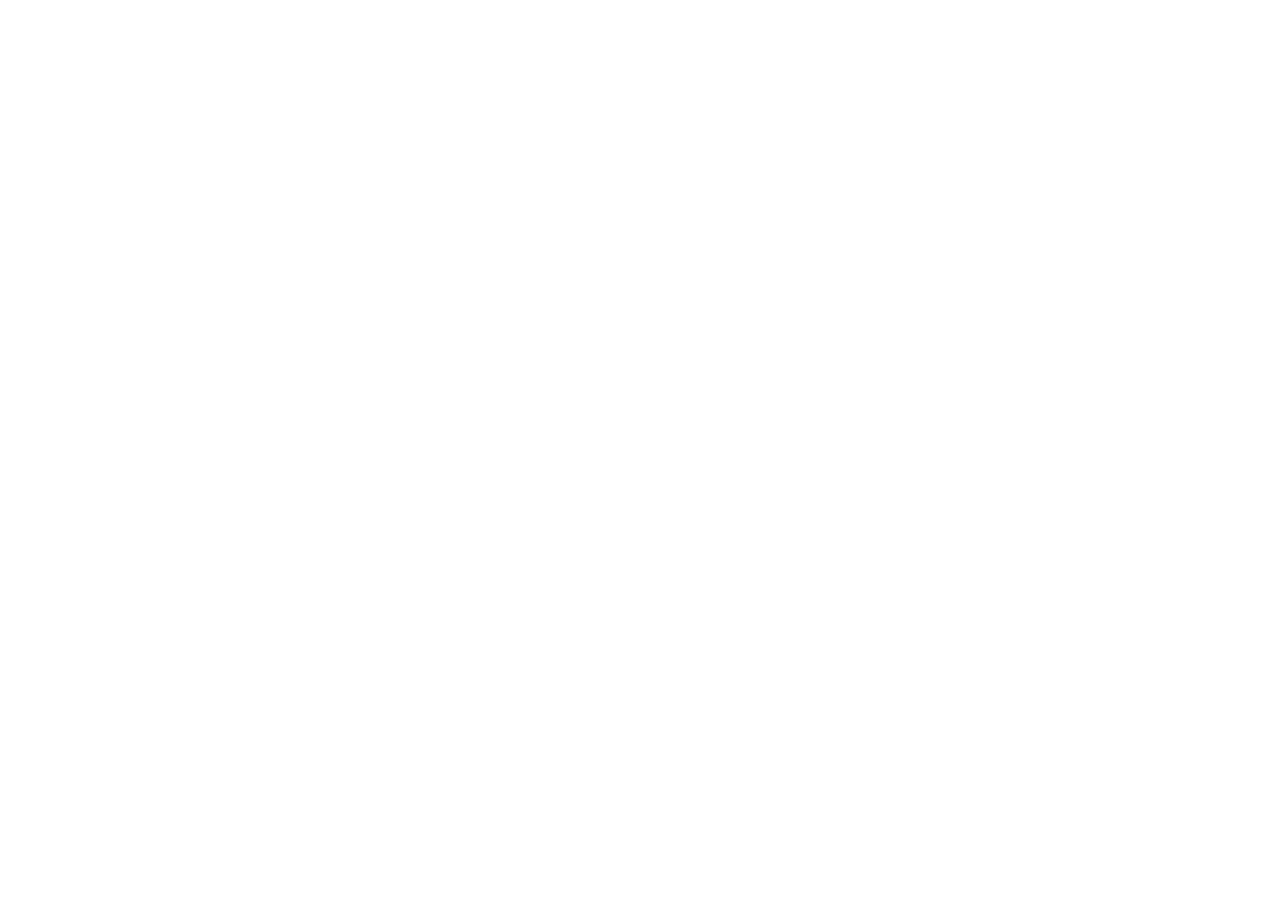
==== pages/contacto/index.html @ c58fadae "definiendo secciones" ====
<!DOCTYPE html>
<html lang="en">
  <head>
    <meta charset="UTF-8" />
    <meta http-equiv="X-UA-Compatible" content="IE=edge" />
    <meta name="viewport" content="width=device-width, initial-scale=1.0" />
    <title>Contacto</title>
  </head>
  <body>
    <div class="header"></div>
    <div class="contacto"></div>
    <div class="footer"></div>
  </body>
</html>
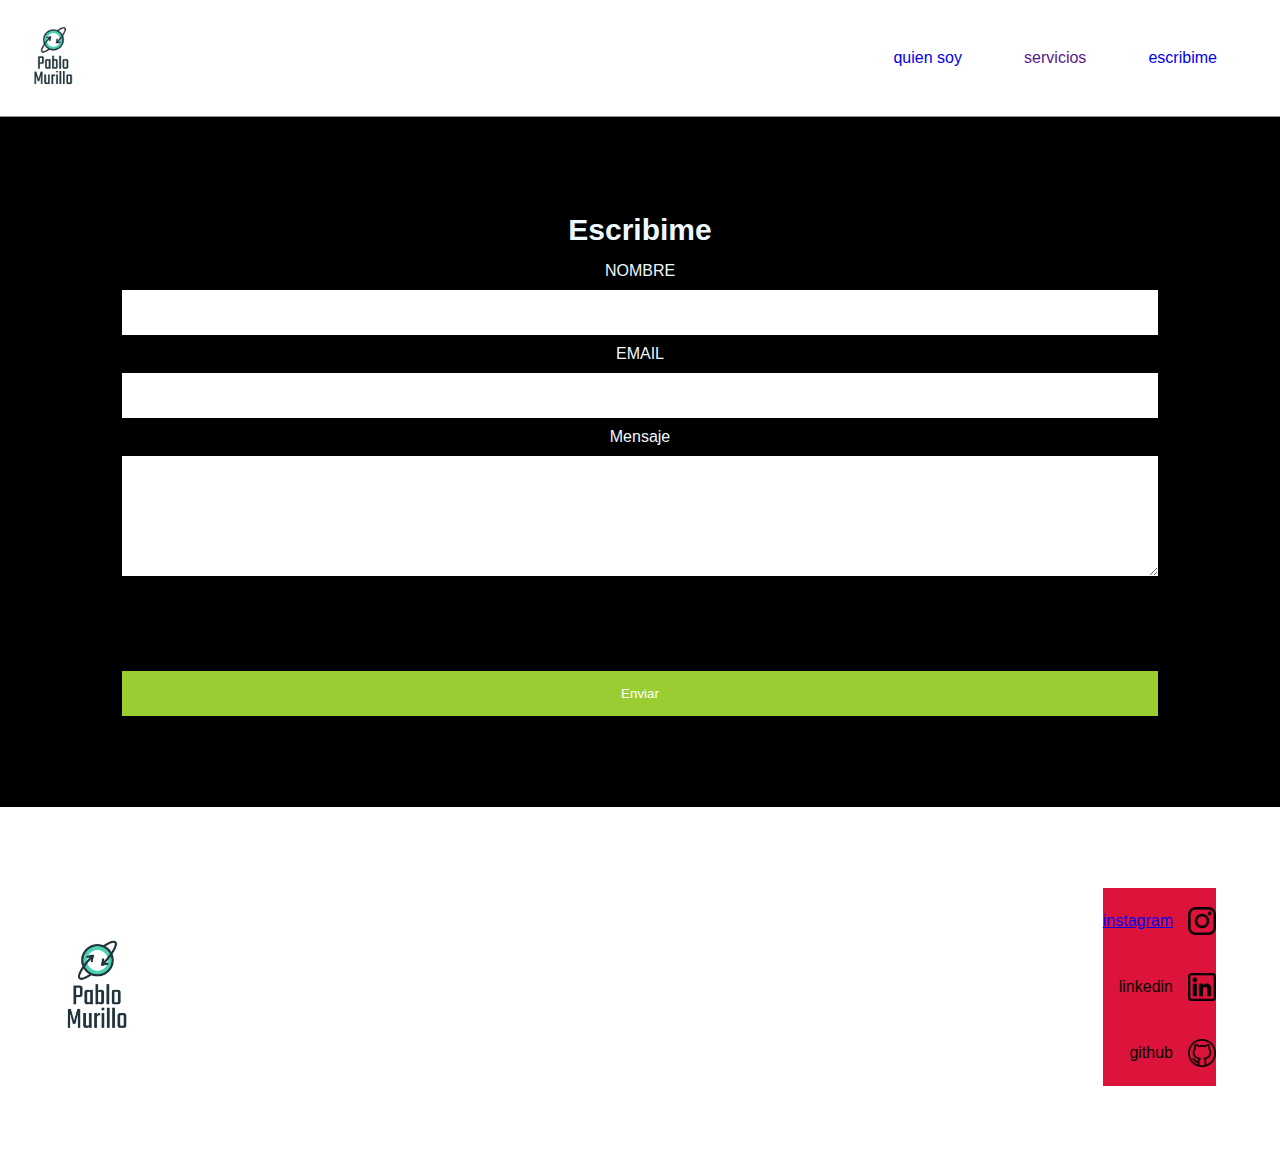
==== commit d02396d7: "readme" ====
--- a/pages/contacto/index.html
+++ b/pages/contacto/index.html
@@ -5,6 +5,16 @@
     <meta http-equiv="X-UA-Compatible" content="IE=edge" />
     <meta name="viewport" content="width=device-width, initial-scale=1.0" />
     <title>Contacto</title>
+
+    <link rel="stylesheet" href="../../comp/header/index.css" />
+    <link rel="stylesheet" href="../../comp/contacto/index.css" />
+    <link rel="stylesheet" href="../../comp/footer/index.css" />
+    <link rel="stylesheet" href="../../index.css" />
+
+    <script defer src="../../comp/header/index.js"></script>
+    <script defer src="../../comp/contacto/index.js"></script>
+    <script defer src="../../comp/footer/index.js"></script>
+    <script defer src="./index.js"></script>
   </head>
   <body>
     <div class="header"></div>
--- a/comp/header/index.css
+++ b/comp/header/index.css
@@ -0,0 +1,46 @@
+.header__nav {
+  width: 100%;
+  height: 13vh;
+  display: flex;
+  justify-content: space-between;
+  align-items: center;
+  padding: 2rem;
+  border-bottom: solid 0.5px rgb(146, 146, 146);
+}
+
+.logoP__img {
+  height: 60px;
+  width: auto;
+}
+
+.nav__burger {
+  height: 36px;
+  width: 36px;
+}
+
+.header__nav--burger {
+  display: inherit;
+}
+
+@media (min-width: 960px) {
+  .header__nav--burger {
+    display: none;
+  }
+}
+
+.header__nav--lista {
+  display: none;
+  justify-content: space-around;
+  width: 35%;
+  list-style: none;
+}
+
+.header__nav--lista a {
+  text-decoration: none;
+}
+
+@media (min-width: 960px) {
+  .header__nav--lista {
+    display: flex;
+  }
+}
--- a/comp/contacto/index.css
+++ b/comp/contacto/index.css
@@ -0,0 +1,43 @@
+.formulario {
+  grid-area: formulario;
+  height: auto;
+  width: 100%;
+  color: aliceblue;
+  background-color: black;
+  padding: 9vh 5vw;
+  display: flex;
+  flex-direction: column;
+  justify-content: space-around;
+}
+
+.formulario__form {
+  padding: 0 auto;
+  text-align: center;
+}
+
+.formulario__title {
+  font-size: 30px;
+  width: 90%;
+  margin: 15px 5%;
+  text-align: center;
+}
+
+.formulario input,
+.formulario textarea {
+  width: 90%;
+  height: 45px;
+  border: solid 3px var(--casi-negro);
+  margin: 10px 5%;
+}
+
+.formulario textarea {
+  min-height: 120px;
+  max-height: 120px;
+}
+
+#boton {
+  background-color: yellowgreen;
+  color: white;
+  margin-top: 9vh;
+  border: none;
+}
--- a/comp/footer/index.css
+++ b/comp/footer/index.css
@@ -0,0 +1,73 @@
+.footerEl {
+  height: 80vh;
+  width: 100%;
+  background-color: var(--gris-clarito);
+  display: flex;
+  flex-direction: column;
+  justify-content: center;
+  align-items: center;
+}
+
+@media (min-width: 960px) {
+  .footerEl {
+    height: 40vh;
+    flex-direction: row;
+    padding: 0 5%;
+    justify-content: space-between;
+  }
+}
+
+.footerEl__logoPersonal--img {
+  height: auto;
+  width: 17vw;
+}
+
+@media (min-width: 960px) {
+  .footerEl__logoPersonal--img {
+    width: 5vw;
+  }
+}
+
+.footerEl__contactList {
+  height: 22vh;
+  width: auto;
+  display: flex;
+  flex-direction: column;
+  justify-content: center;
+  align-items: center;
+  background-color: chocolate;
+}
+
+.footerEl__contactList--ul {
+  list-style: none;
+  height: 35vh;
+  width: 100%;
+  background-color: crimson;
+  display: flex;
+  flex-direction: column;
+  justify-content: space-around;
+  align-items: center;
+  margin: 0;
+  padding: 0;
+}
+
+@media (min-width: 960px) {
+  .footerEl__contactList--ul {
+    align-items: flex-end;
+  }
+}
+
+.contactList__item {
+  font-size: var(--contenido);
+  font-family: var(--contenido);
+  display: flex;
+  align-items: center;
+  color: black;
+  text-decoration: none;
+}
+
+.contactList__item--img {
+  height: auto;
+  width: 28px;
+  margin-left: 15px;
+}
--- a/index.css
+++ b/index.css
@@ -0,0 +1,12 @@
+* {
+  box-sizing: border-box;
+  font-family: "Poppins", sans-serif;
+}
+
+body {
+  padding: 0;
+  margin: 0;
+  min-height: 100vh;
+  height: auto;
+  width: 100%;
+}
